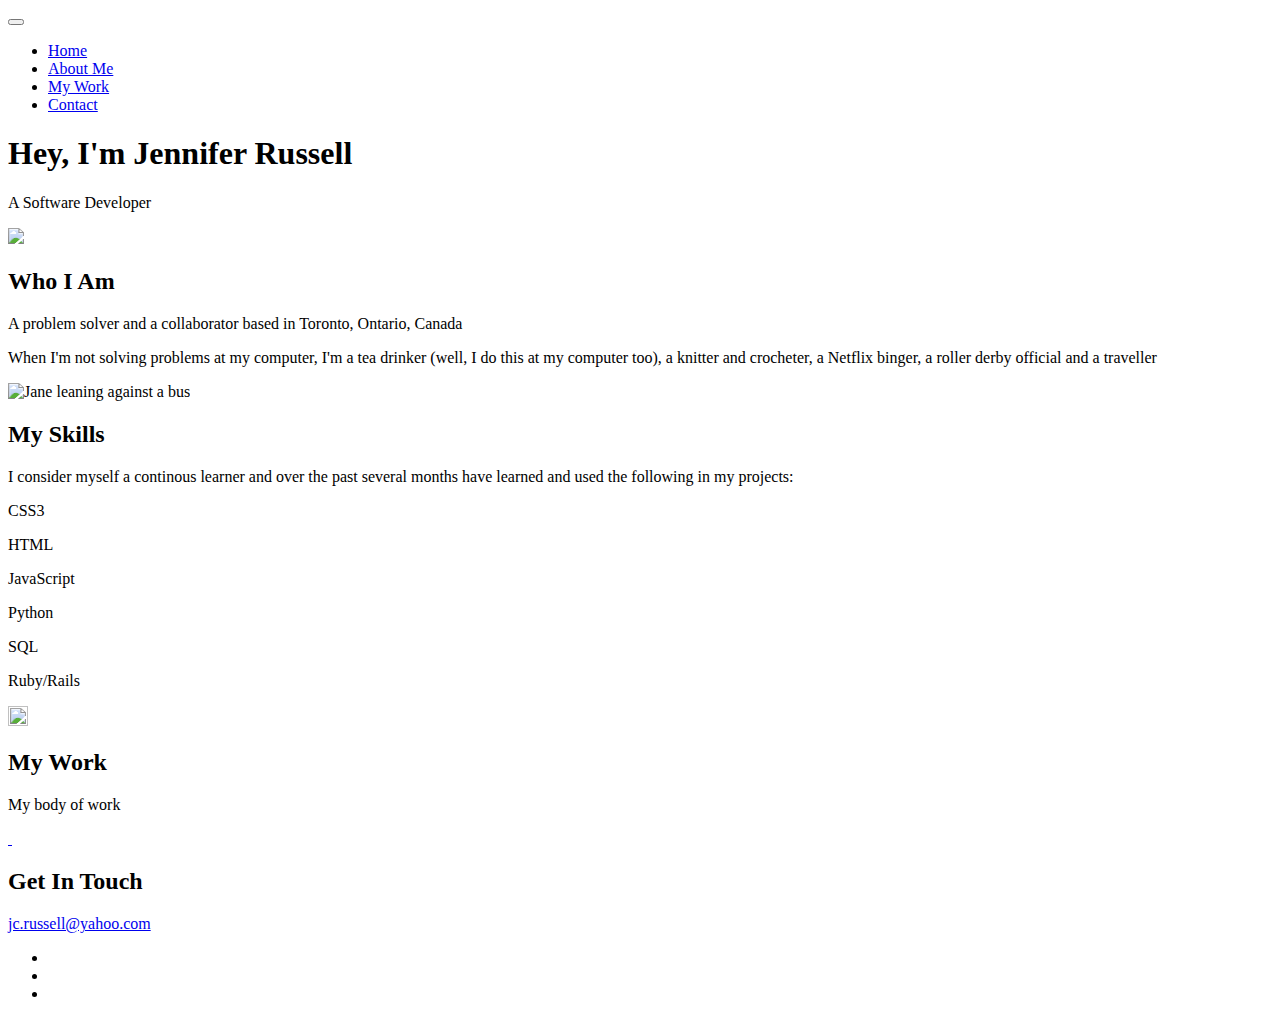
==== index.html @ 6daab427 "updated skills section, social list class name" ====
<!DOCTYPE html>
<html lang="en">
<head>
    <meta charset="UTF-8">
    <meta http-equiv="X-UA-Compatible" content="IE=edge">
    <meta name="viewport" content="width=device-width, initial-scale=1.0">
    <title>Jennifer Russell Portfolio Website</title>
    <link rel="stylesheet" href="https://cdnjs.cloudflare.com/ajax/libs/normalize/8.0.1/normalize.min.css">
    <script src="https://kit.fontawesome.com/7ec28cd078.js" crossorigin="anonymous"></script>
    <link rel="preconnect" href="https://fonts.gstatic.com">
    <link href="https://fonts.googleapis.com/css2?family=Architects+Daughter&family=Roboto&display=swap" rel="stylesheet">
    <link rel="stylesheet" type="text/css" href="CSS/style.css" media="screen"/>

    
</head>
<body>
    <header>
        <button class="nav-toggle" aria-label="toggle navigation">
            <span class="hamburger"></span>
        </button>
        <nav class="nav">
            <ul class="nav__list">
                <li class="nav__item"><a href="#home" class="nav__link">Home</a></li>
                <li class="nav__item"><a href="#about" class="nav__link">About Me</a></li>
                <li class="nav__item"><a href="#work" class="nav__link">My Work</a></li>
                <li class="nav__item"><a href="#contact" class="nav__link">Contact</a></li>
            </ul>
        </nav>
    </header>

    <!--Introduction-->
    <section class="intro" id="home">
        <h1 class="section_title_intro">
            Hey, I'm <strong>Jennifer Russell</strong>
        </h1>
        <p class="section__subtitle__intro">A Software Developer</p>
        <img class="intro__img" src="img/pexels-math-331684.jpg">
    </section>

    <!--About-->
    <section class="about-me" id="about">
        <h2 class="about-head">Who I Am</h2>
        <p class="about-para">A problem solver and a collaborator based in Toronto, Ontario, Canada </p>
        <div class="about-div">
            <p class="about--text">When I'm not solving problems at my computer, I'm a tea drinker (well, I do this at my computer too), a knitter and crocheter, a Netflix binger, a roller derby official and a traveller</p>
        </div>
        <img src="/img/me-ref-crop.png" alt="Jane leaning against a bus" class="about-me__img">

    </section>
    
    <!--My Skills-->
    <section class="my-skills" id="skills">
        <h2 class="section__title">My Skills</h2>
        <p class="section__subtitle-skills">I consider myself a continous learner and over the past several months have learned and used the following in my projects:</p>
        <div class="skills--table">
            <span class="skill__item"><p>CSS3</p><i class="fab fa-css3"></i></span>
            <span class="skill__item"><p>HTML</p><i class="fab fa-html5"></i></span>
            <span class="skill__item"><p>JavaScript</p><i class="fab fa-js"></i></span>
            <span class="skill__item"><p>Python</p><i class="fab fa-python"></i></span>
            <span class="skill__item"><p>SQL</p><i class="fas fa-database"></i></span>
            <span class="skill__item"><p>Ruby/Rails</p><img src="/img/ruby-icon.jpg" height="20" width="20"></i></span>
        </div>
            
    </section>

    <!--Work-->
    <section class="my-work" id="work">
        <h2 class="section__title">My Work</h2>
        <p class="section__subtitle">My body of work</p>

        <div class="portfolio">
            <a href="#" class="portfolio__item">
                <img src="img/halgatewood.jpg" alt="" class="portfolio__img">
            </a>
            <a href="#" class="portfolio__item">
                <img src="/img/windows-C6T6vr1sQI0-unsplash.jpg" alt="" class="portfolio__img">
            </a>
        </div>
    </section>


        <!--Footer-->
    <footer class="footer">
        <h2>Get In Touch</h2>
    <a href="mailto:jc.russell@yahoo.com" class="footer__link">jc.russell@yahoo.com</a>
    <ul class="social-list">
        <li class="social-list__item"><a class="social-list__link" href="https://github.com/jrussell416"><i class="fab fa-github"></i></a></li>
        <li class="social-list__item"><a class="social-list__link" href="https://www.linkedin.com/in/jennifer-russell/"><i class="fab fa-linkedin"></i></a></li>
        <li class="social-list__item"><a class="social-list__link" href="https://twitter.com/JennRussell416"><i class="fab fa-twitter"></i></a></li>
    </ul>
    </footer>
</body>
</html>
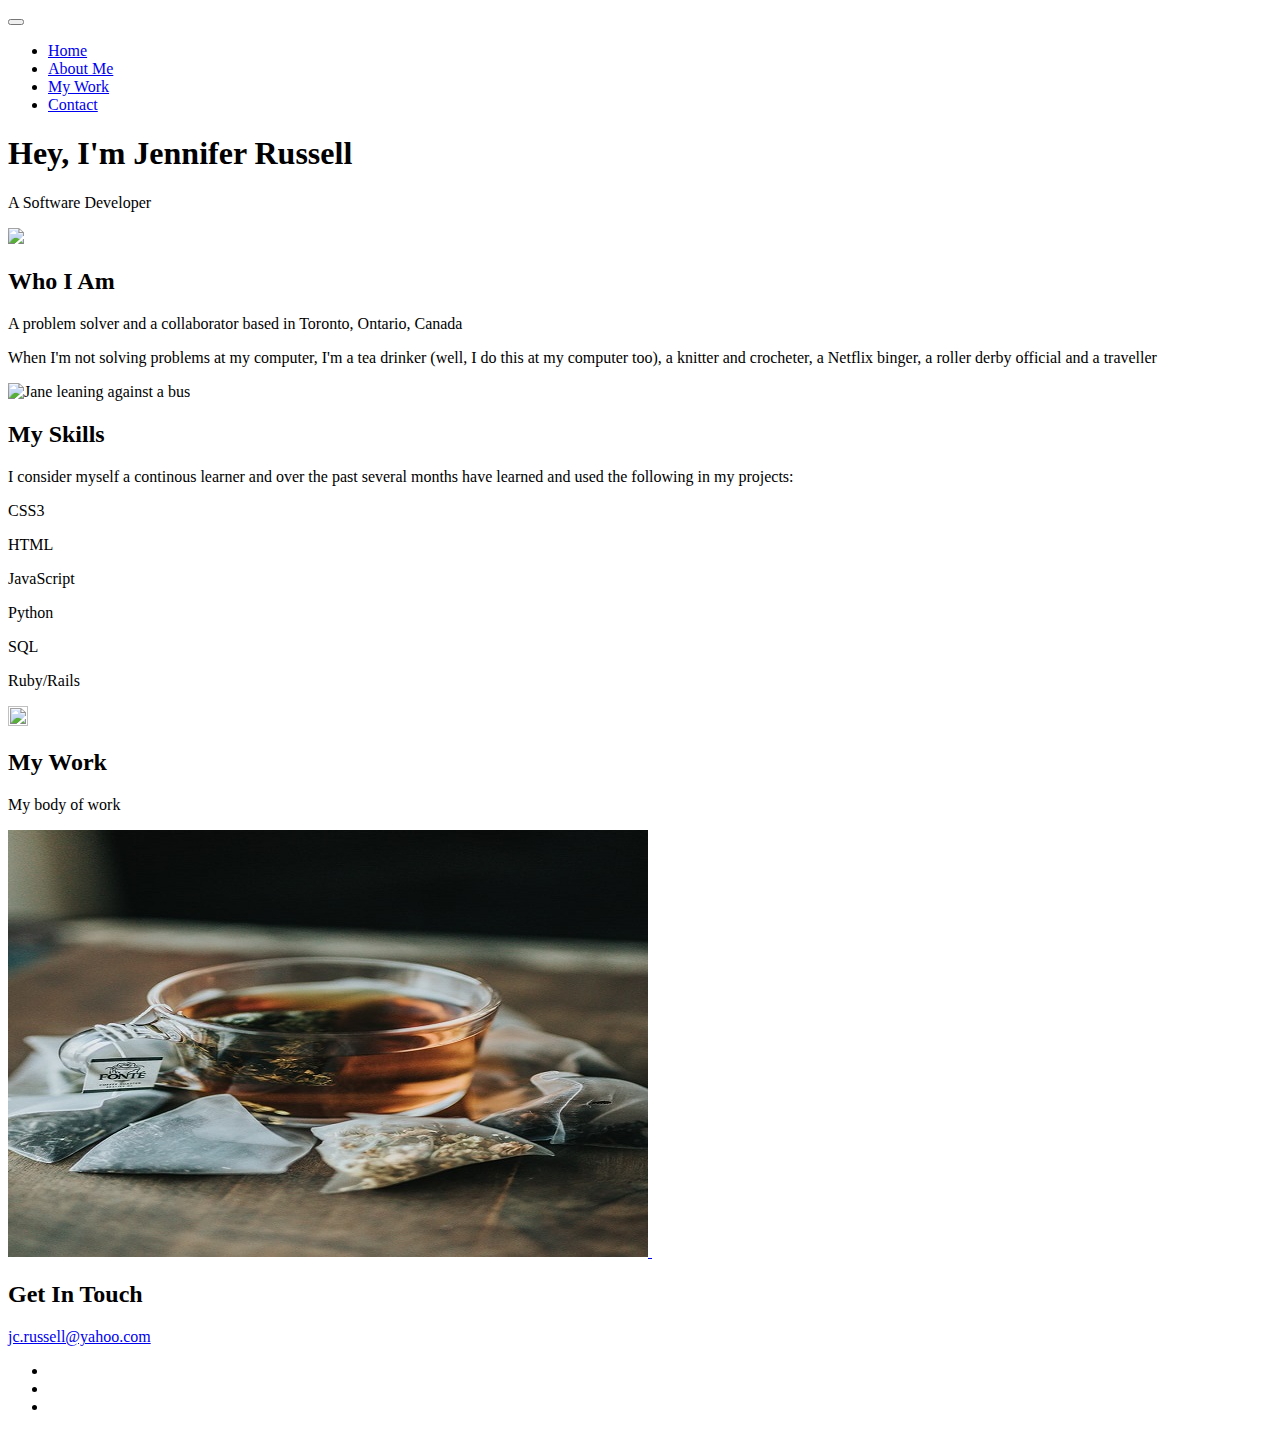
==== commit 20878ca0: "app cover pic added" ====
--- a/index.html
+++ b/index.html
@@ -70,10 +70,10 @@
 
         <div class="portfolio">
             <a href="#" class="portfolio__item">
-                <img src="img/halgatewood.jpg" alt="" class="portfolio__img">
+                <img src="/img/nathan-dumlao-small.jpg" alt="" class="portfolio__img">
             </a>
             <a href="#" class="portfolio__item">
-                <img src="/img/windows-C6T6vr1sQI0-unsplash.jpg" alt="" class="portfolio__img">
+                <img src="img/halgatewood.jpg" alt="" class="portfolio__img">
             </a>
         </div>
     </section>
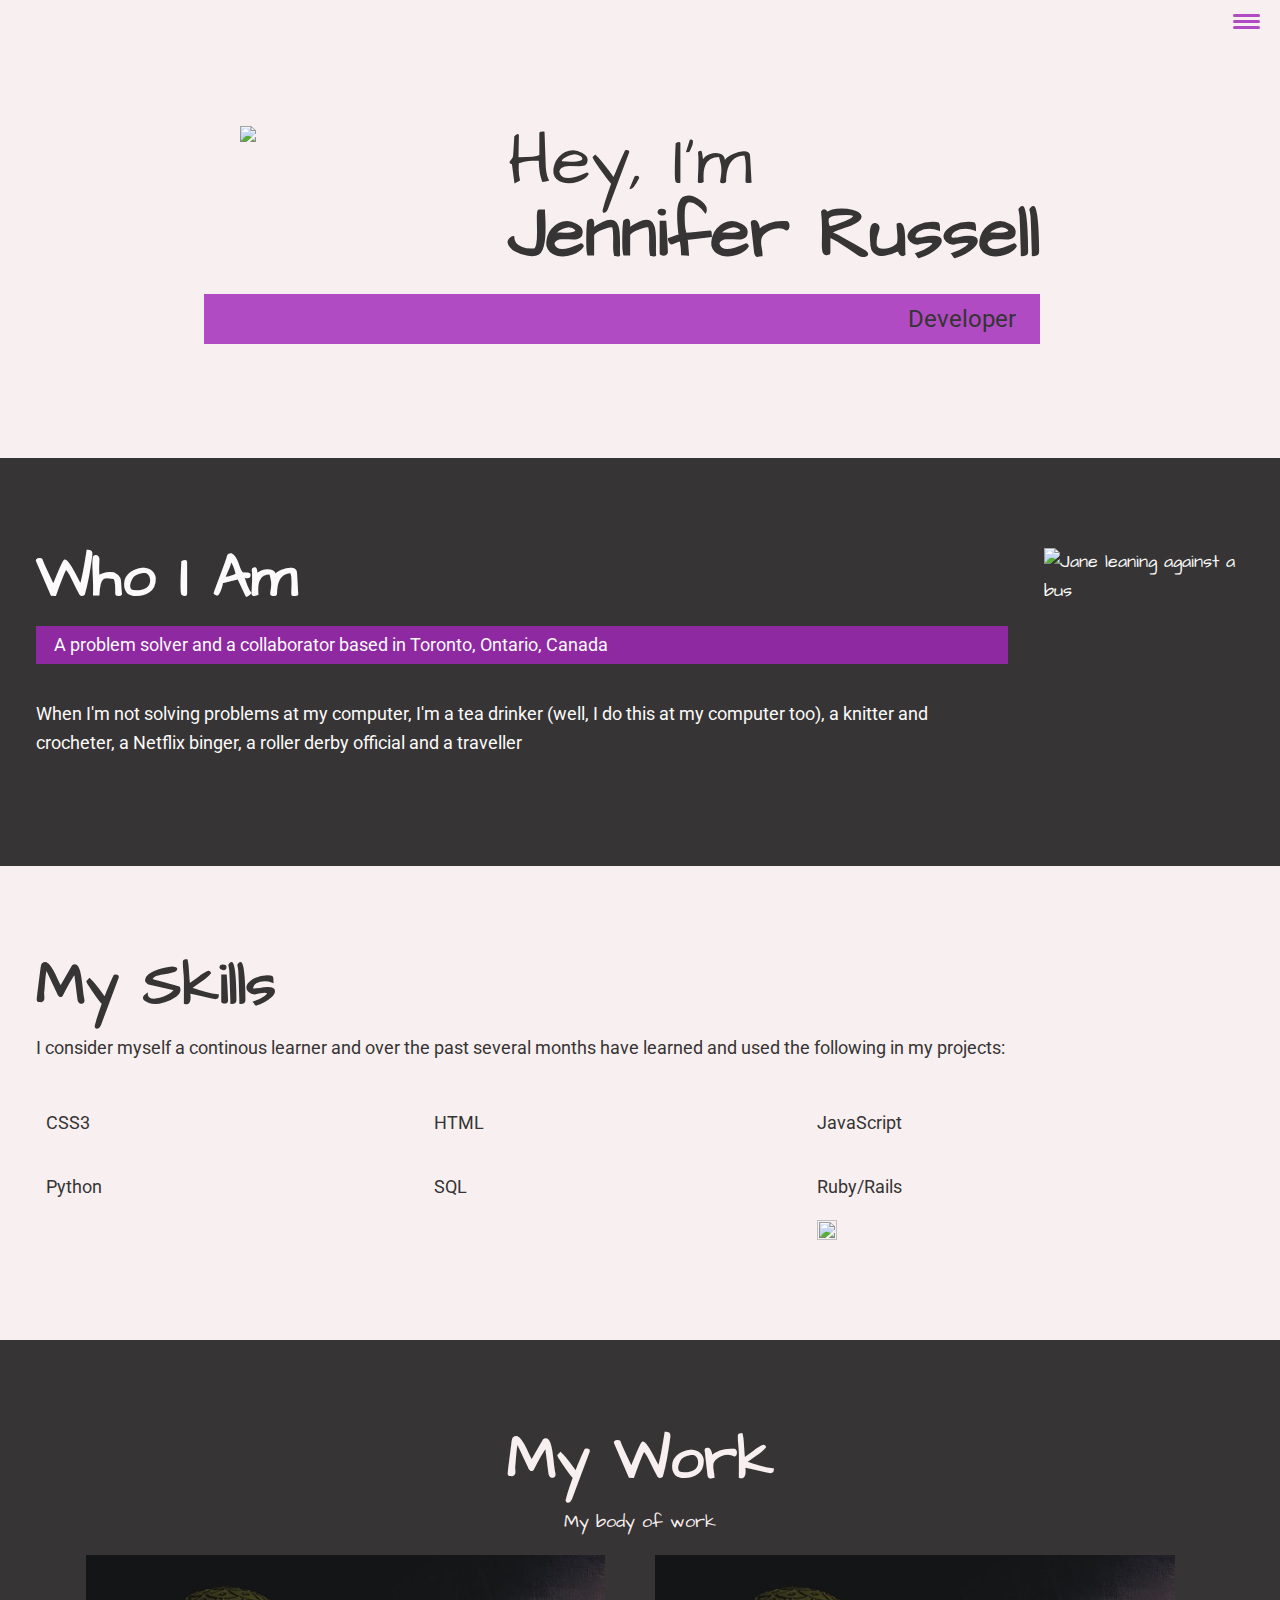
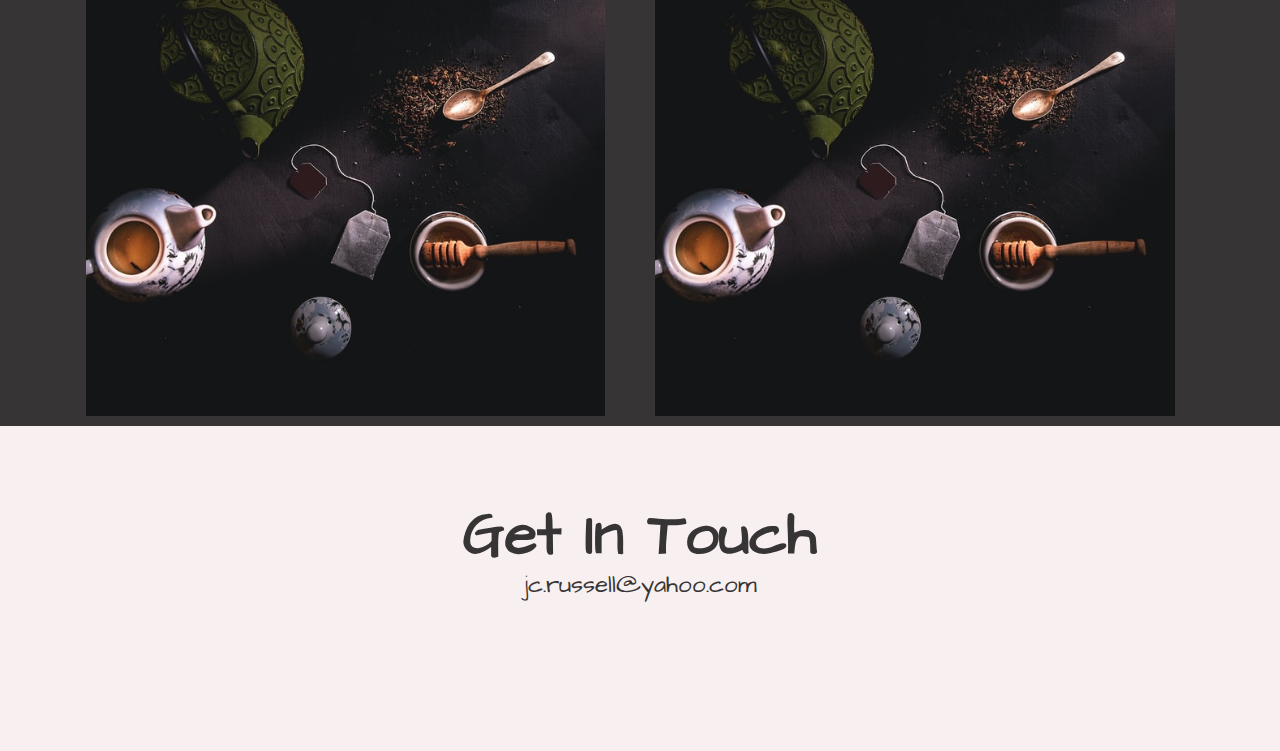
==== commit 1a934bcd: "updated work section" ====
--- a/index.html
+++ b/index.html
@@ -15,6 +15,8 @@
 </head>
 <body>
     <header>
+        <div class="logo">
+        </div>
         <button class="nav-toggle" aria-label="toggle navigation">
             <span class="hamburger"></span>
         </button>
@@ -23,6 +25,7 @@
                 <li class="nav__item"><a href="#home" class="nav__link">Home</a></li>
                 <li class="nav__item"><a href="#about" class="nav__link">About Me</a></li>
                 <li class="nav__item"><a href="#work" class="nav__link">My Work</a></li>
+                <li class="nav__item"><a href="#skills" class="nav__link">Skills</a></li>
                 <li class="nav__item"><a href="#contact" class="nav__link">Contact</a></li>
             </ul>
         </nav>
@@ -33,7 +36,7 @@
         <h1 class="section_title_intro">
             Hey, I'm <strong>Jennifer Russell</strong>
         </h1>
-        <p class="section__subtitle__intro">A Software Developer</p>
+        <p class="section__subtitle__intro">Developer</p>
         <img class="intro__img" src="img/pexels-math-331684.jpg">
     </section>
 
@@ -53,34 +56,44 @@
         <h2 class="section__title">My Skills</h2>
         <p class="section__subtitle-skills">I consider myself a continous learner and over the past several months have learned and used the following in my projects:</p>
         <div class="skills--table">
-            <span class="skill__item"><p>CSS3</p><i class="fab fa-css3"></i></span>
-            <span class="skill__item"><p>HTML</p><i class="fab fa-html5"></i></span>
-            <span class="skill__item"><p>JavaScript</p><i class="fab fa-js"></i></span>
-            <span class="skill__item"><p>Python</p><i class="fab fa-python"></i></span>
-            <span class="skill__item"><p>SQL</p><i class="fas fa-database"></i></span>
-            <span class="skill__item"><p>Ruby/Rails</p><img src="/img/ruby-icon.jpg" height="20" width="20"></i></span>
+            <span class="skill__item"><p class="skill-name">CSS3</p><i class="fab fa-css3"></i></span>
+            <span class="skill__item"><p class="skill-name">HTML</p><i class="fab fa-html5"></i></span>
+            <span class="skill__item"><p class="skill-name">JavaScript</p><i class="fab fa-js"></i></span>
+            <span class="skill__item"><p class="skill-name">Python</p><i class="fab fa-python"></i></span>
+            <span class="skill__item"><p class="skill-name">SQL</p><i class="fas fa-database"></i></span>
+            <span class="skill__item"><p class="skill-name">Ruby/Rails</p><img src="/img/ruby-icon.jpg" height="20" width="20"></i></span>
         </div>
             
     </section>
 
     <!--Work-->
-    <section class="my-work" id="work">
-        <h2 class="section__title">My Work</h2>
+  <section class="port__grid">
+    <h2 class="section__title">My Work</h2>
         <p class="section__subtitle">My body of work</p>
+  <div class="card">
+      <img src="/img/mike-kenneally-sm.jpg" alt="Avatar" class="port__img__3">
+          <div class="overlay">
+              <div class="text">Hello World Lorem ipsum dolor sit amet consectetur adipisicing elit. Libero distinctio assumenda, odit debitis dolores veniam ab impedit quibusdam odio provident, corrupti est aut, iusto eius!
+                  <p><a href="port_item.html">Case Study</a></p>
+              </div>
+          </div>
+  </div>
 
-        <div class="portfolio">
-            <a href="#" class="portfolio__item">
-                <img src="/img/nathan-dumlao-small.jpg" alt="" class="portfolio__img">
-            </a>
-            <a href="#" class="portfolio__item">
-                <img src="img/halgatewood.jpg" alt="" class="portfolio__img">
-            </a>
-        </div>
-    </section>
+  <div class="card">
+      <img src="/img/mike-kenneally-sm.jpg" alt="Avatar" class="port__img__3">
+          <div class="overlay">
+              <div class="text">Hello World Lorem ipsum dolor sit amet consectetur adipisicing elit. Libero distinctio assumenda, odit debitis dolores veniam ab impedit quibusdam odio provident, corrupti est aut, iusto eius! Nesciunt optio fugit quam vel!
+                  <p><a href="port_item.html">Case Study</a></p>
+              </div>
+          </div>
+  </div>
+
+  </section>
 
 
-        <!--Footer-->
-    <footer class="footer">
+    
+       <!--Footer-->
+    <footer class="footer" id="contact">
         <h2>Get In Touch</h2>
     <a href="mailto:jc.russell@yahoo.com" class="footer__link">jc.russell@yahoo.com</a>
     <ul class="social-list">
@@ -89,5 +102,7 @@
         <li class="social-list__item"><a class="social-list__link" href="https://twitter.com/JennRussell416"><i class="fab fa-twitter"></i></a></li>
     </ul>
     </footer>
+<script src="/JS/index.js"></script>
+
 </body>
 </html>--- a/CSS/style.css
+++ b/CSS/style.css
@@ -0,0 +1,459 @@
+*,
+*::before,
+*::after {
+    box-sizing: border-box;
+}
+/*YT vid 36:25*/
+/*Custom properties that are passed in*/
+:root {
+    --ff-primary: 'Architects Daughter', cursive;
+    --ff-secondary: 'Roboto', sans-serif;
+    --fw-reg: 300;
+    --fw-bold: 900;
+
+    --clr-light: #f8f0f0;
+    --clr-dark: #363434;
+    --clr-accent: #a227b8d2;
+    --clr-light-text: #fcfafa;
+    --clr-dark-text: #363434;
+
+
+    --fs-h1: 3rem;
+    --fs-h2: 2.25rem;
+    --fs-h3: 1.50rem;
+    --fs-body: 1rem;
+}
+
+@media (min-width: 800px) {
+    :root {
+        --fs-h1: 4.5rem;
+        --fs-h2: 3.75rem;
+        --fs-h3: 1.5rem;
+        --fs-body: 1.125rem;
+    }
+}
+
+/*Applied properties*/
+body {
+    background-color: var(--clr-light);
+    font-family: var(--ff-primary); 
+    margin: 0;
+    font-size: var(--fs-body);
+    line-height: 1.6;
+}
+
+html {
+    scroll-behavior: smooth;
+}
+
+img {
+    display: block;
+    max-width: 100%;
+}
+
+strong {
+    font-weight: var(--fw-bold);
+}
+
+h1, h2 {
+    line-height: 1;
+    margin: 0;
+}
+
+h1 {
+    font-size: var(--fs-h1);
+}
+
+h2 {
+    font-size: var(--fs-h2);
+}
+
+
+
+/*General section formatting*/
+section {
+    padding: 5em 2em;
+}
+
+/*Styling the intro title*/
+.section_title_intro {
+    font-weight: var(--fw-reg);
+    color: var(--clr-dark);
+}
+.section_title_intro strong {
+    display: block;
+}
+
+
+/*styling the subtitles*/
+.section__subtitle__intro,
+.about-para {
+    padding: .25em 1em;
+    font-family: var(--ff-secondary);
+    background-color: var(--clr-accent);
+}
+
+.section__subtitle__intro {
+    font-size: var(--fs-h3);
+    color: var(--clr-dark);
+}
+
+/*header*/
+header {
+    display: flex;
+    justify-content: space-between;
+    padding: 1em;
+}
+
+.nav {
+    position: fixed;
+    background: var(--clr-dark);
+    color: var(--clr-light);
+    top: 0;
+    bottom: 0;
+    left: 0;
+    right: 0;
+    z-index: 100;
+
+    transform: translateX(100%);
+
+    transition: transform 250ms cubic-bezier(.5, 0, .5, 1);
+}
+
+.nav__list {
+    list-style: none;
+    display: flex;
+    height: 100%;
+    flex-direction: column;
+    justify-content: space-evenly;
+    align-items: center;
+    margin: 0;
+    padding: 0;
+}
+
+.nav__link {
+    font-family: var(--ff-secondary);
+    color: var(--clr-light-text);
+    font-weight: var(--fw-bold);
+    font-size: var(--fs-h3);
+    text-decoration: none;
+}
+
+.nav__link:hover {
+    color: var(--clr-accent);
+}
+
+.nav-toggle {
+    padding: .5em;
+    background: transparent;
+    border: 0;
+    cursor: pointer;
+    position: absolute;
+    right: 1em;
+    top: 1em;
+    z-index: 1000;
+}
+
+.nav-open .nav {
+    transform: translateX(0);
+}
+
+.nav-open .nav-toggle {
+    position: fixed;
+}
+
+.nav-open .hamburger {
+    transform: rotate(.625turn);
+}
+
+.nav-open .hamburger::before {
+    transform: rotate(90deg) translateX(-6px);
+}
+
+.nav-open .hamburger::after {
+    opacity: 0;
+}
+
+
+/*Hamburger*/
+.hamburger {
+    display: block;
+    position: relative;
+}
+
+.hamburger,
+.hamburger::before,
+.hamburger::after {
+    background: var(--clr-accent);
+    width: 2em;
+    height: 3px;
+    border-radius: 1em;
+    transition: transform 250ms ease-in-out;
+}
+
+.hamburger::before,
+.hamburger::after {
+    content: '';
+    position: absolute;
+    left: 0;
+    right: 0;
+}
+
+.hamburger::before {top: 6px}
+.hamburger::after {bottom: 6px;}
+
+
+/*intro*/
+.intro {
+    position: relative;
+}
+
+.section__subtitle__intro {
+    display: inline-block;
+}
+
+@media (min-width: 600px) {
+    .intro {
+        display: grid;
+        width: min-content;
+        margin: 0 auto;
+        grid-column-gap: 1em ;
+        grid-template-areas: 
+        "img title"
+        "img subtitle";
+        grid-template-columns: min-content max-content;
+    }
+    .intro__img {
+        grid-area: img;
+        min-width: 250px;
+        position: relative;
+        z-index: 2;
+    }
+
+  
+    .section__subtitle__intro {
+        align-self: start;
+        grid-column: -1/1;
+        grid-row: 2;
+        text-align: right;
+        position: relative;
+        left: -1.5em;
+        width: calc(100% + 1.5em);
+    }
+}
+
+/*About Me*/
+
+.about-me {
+    margin: 0 auto;
+    background-color: var(--clr-dark);
+    color: var(--clr-light-text);
+}
+
+.about-me__img {
+    box-shadow: var(--bs);
+}
+
+.about--text {
+    font-family: var(--ff-secondary);
+}
+
+@media (min-width: 600px) {
+    .about-me {
+        display: grid;
+        grid-template-columns: 1fr 200px;
+        grid-template-areas: 
+            "title img"
+            "subtitle img"
+            "text img";
+        grid-column-gap: 2em;
+    }
+    
+    .section__title--about {
+        grid-area: title;
+    }
+    
+    .section__subtitle--about {
+        grid-column: 1 / -1;
+        grid-row: 2;
+        position: relative;
+        left: -1em;
+        width: calc(100% + 2em);
+        padding-left: 1em;
+        padding-right: calc(200px + 4em);
+    }
+    
+    .about-me__img {
+        grid-area: img;
+        position: relative;
+        z-index: 2;
+    }
+}
+
+/* My Skills */
+.my-skills {
+    margin: 0 auto;
+    background-color: var(--clr-light);
+    color: var(--clr-dark);
+}
+
+.section__subtitle-skills {
+    font-family: var(--ff-secondary);
+}
+
+.skills--table {
+    display: grid;
+    grid-template-columns: auto auto auto;
+    padding: 10px;
+    color: var(--clr-dark);
+}
+
+.skill-name {
+    font-family: var(--ff-secondary);
+}
+
+/*Footer and Social List*/
+
+.footer {
+    color: var(--clr-dark);
+    text-align: center;
+    margin-top: 20px;
+    font-size: var(--fs-h3);
+    padding: 2.5em 0;
+}
+
+.footer__link:hover {
+    opacity: .7;
+    text-decoration: underline;
+}
+
+.footer a {
+    color: inherit;
+    text-decoration: none;
+}
+
+.social-list li:hover {
+    opacity: .7;
+    transform: scale(1.5);
+}
+
+.social-list {
+    list-style: none;
+    display: flex;
+    justify-content: center;
+    margin: 2em 0 0;
+    padding: 0;
+}
+
+.social-list__item {
+    margin: 0 .5em;
+}
+
+.social-list__link {
+    padding: .5em;
+}
+
+/*Case Study Page*/
+
+
+.individual-item {
+    padding: 0 2em 2em;
+    max-width: 1000px;
+    margin: 0 auto;
+}
+
+.individual-intro {
+    font-family: var(--ff-primary);
+    font-size: var(--fs-h2);
+    margin-top: 5px;
+    margin-bottom: 5px;
+}
+
+/*Third Portfolio Section*/
+.port__grid {
+    background:var(--clr-dark);
+    padding-bottom: 10px;
+    overflow: auto;
+    color: var(--clr-light);
+    text-align: center;
+}
+
+.card {
+    width: 43%;
+    float: left;
+    margin-left: 50px;
+    position: relative;
+  }
+  
+  
+
+  .card:hover .overlay {
+    opacity: .9;
+}
+
+.overlay a:link {
+    color: #ffffff;
+}
+
+
+.overlay {
+    position: absolute;
+    top: 0;
+    bottom: 0;
+    left: 0;
+    right: 0;
+    height: 100%;
+    width: 82%;
+    opacity: 0;
+    transition: .5s ease;
+    background-color: purple;
+}
+
+.port:hover .overlay {
+    opacity: .9;
+}
+
+.overlay a:link {
+    color: #ffffff;
+}
+
+.text {
+    color: #ffffff;
+    font-size: 15px;
+    font-family: var(--ff-secondary);
+    position: absolute;
+    top: 50%;
+    left: 50%;
+    -webkit-transform: translate(-50%, -50%);
+    -ms-transform: translate(-50%, -50%);
+    transform: translate(-50%, -50%);
+    text-align: center;
+}
+
+@media (max-width: 800px) {
+    .text {
+        font-size: 11px;
+        color: yellow;
+    }
+
+    .port__grid {
+       overflow: hidden;
+    }
+
+    .port__img__3 {
+        align-items: center;
+    }
+
+    .overlay {
+        width: 100%;    
+    }
+    .card {
+        width: 70%;
+        margin-bottom: 10px;
+    }
+
+    .port__img__3 {
+        align-items: center;
+    }
+}
+
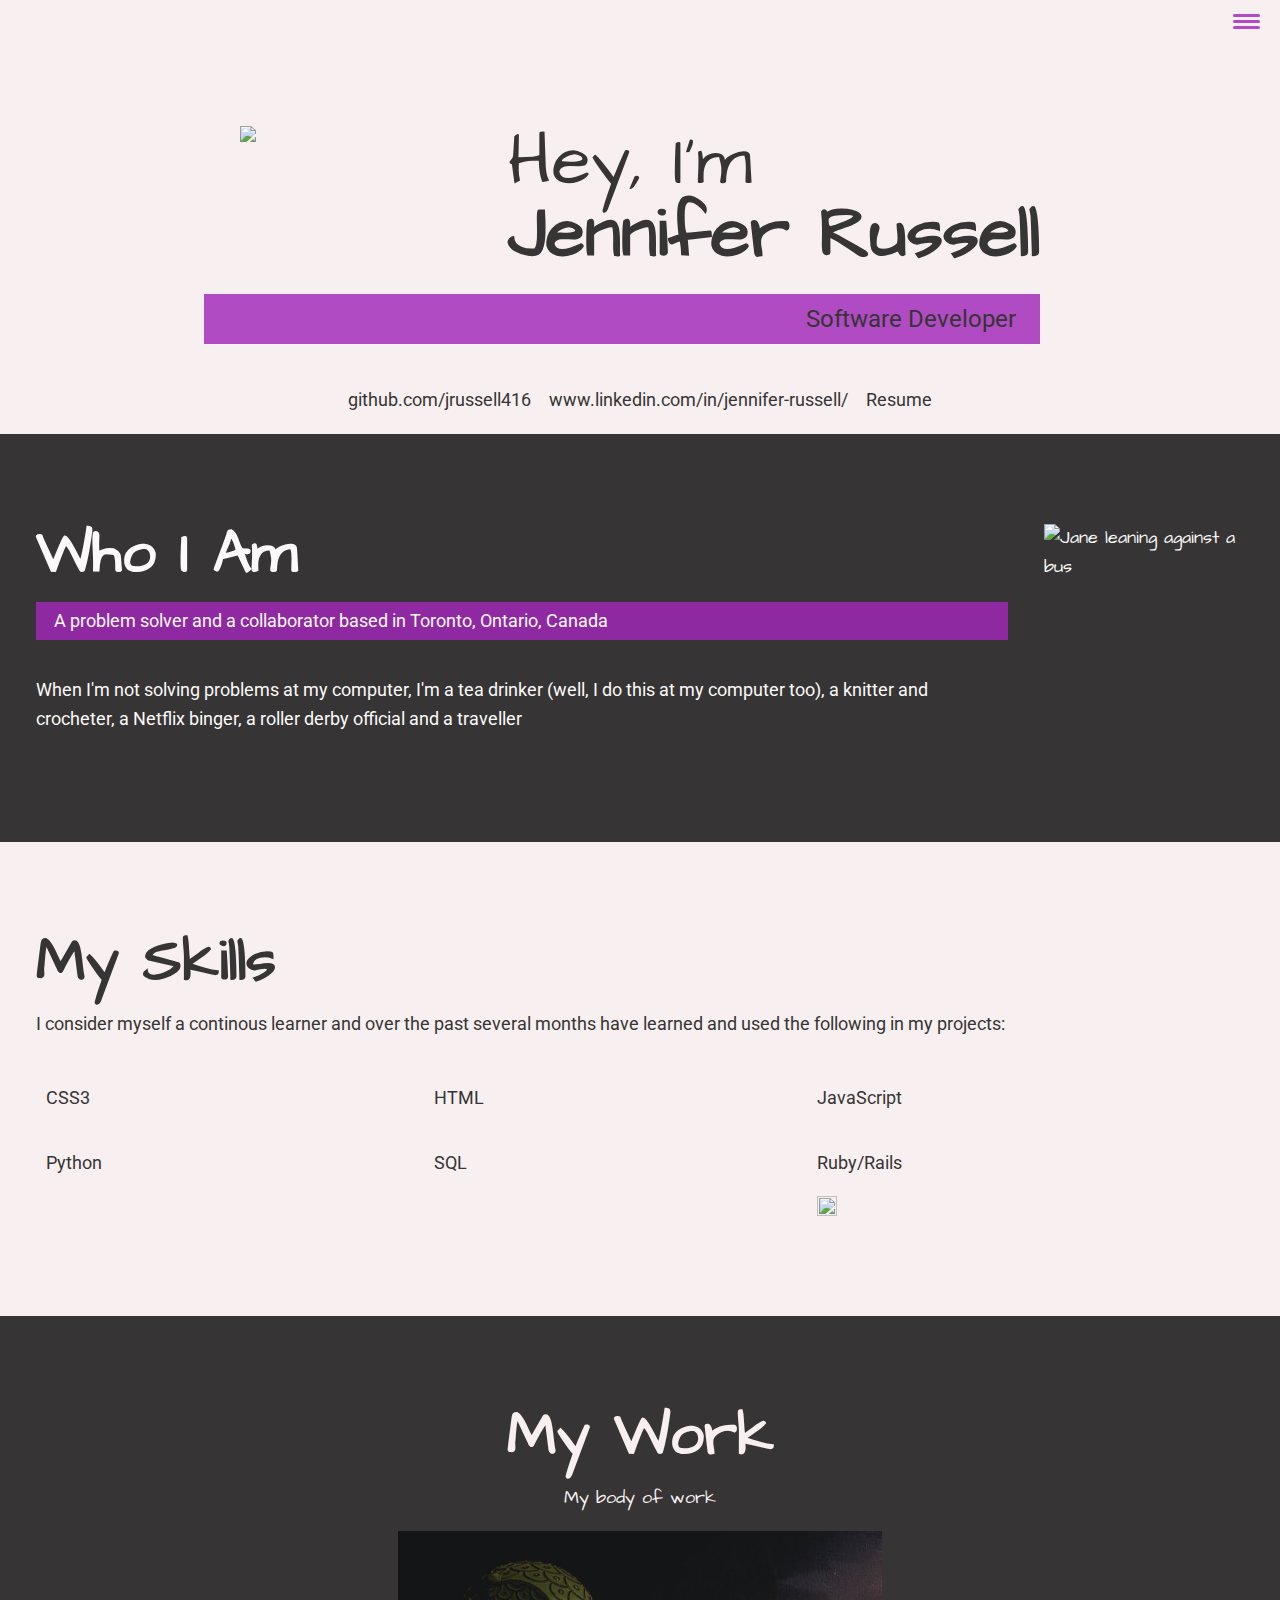
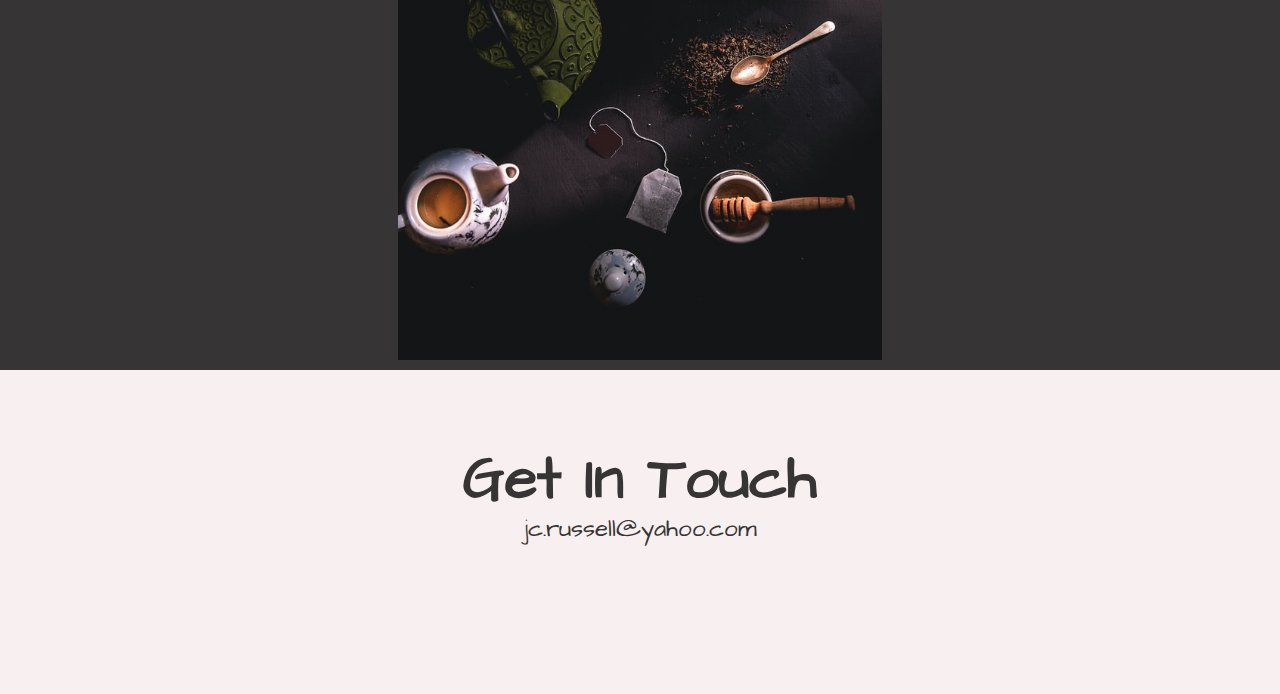
==== commit a0ecd6e0: "added and styled contact list" ====
--- a/index.html
+++ b/index.html
@@ -36,11 +36,16 @@
         <h1 class="section_title_intro">
             Hey, I'm <strong>Jennifer Russell</strong>
         </h1>
-        <p class="section__subtitle__intro">Developer</p>
+        <p class="section__subtitle__intro">Software Developer</p>
         <img class="intro__img" src="img/pexels-math-331684.jpg">
-    </section>
-
-    <!--About-->
+      
+        </section>
+        <ul class="contact-list">
+            <li class="contact-list__item"><a class="contact-list__link" href="https://github.com/jrussell416">github.com/jrussell416</a></li>
+            <li class="contact-list__item"><a class="contact-list__link" href="https://www.linkedin.com/in/jennifer-russell/">www.linkedin.com/in/jennifer-russell/</a></li>
+            <li class="contact-list__item"><a class="contact-list__link" href="/JRUSSELL RESUME.pdf">Resume</a></li>
+        </ul>
+  <!--About-->
     <section class="about-me" id="about">
         <h2 class="about-head">Who I Am</h2>
         <p class="about-para">A problem solver and a collaborator based in Toronto, Ontario, Canada </p>
@@ -67,30 +72,34 @@
     </section>
 
     <!--Work-->
-  <section class="port__grid">
-    <h2 class="section__title">My Work</h2>
+  <section class="port__grid" id="work">
+    <h2 class="section__title work">My Work</h2>
         <p class="section__subtitle">My body of work</p>
   <div class="card">
       <img src="/img/mike-kenneally-sm.jpg" alt="Avatar" class="port__img__3">
           <div class="overlay">
+              <div class="text">
+                  <p>Hello World Lorem ipsum dolor sit amet consectetur adipisicing elit. Libero distinctio assumenda, odit debitis dolores veniam ab impedit quibusdam odio provident, corrupti est aut, iusto eius!</p>
+                  <div class="project-links">
+                    <a href="portfolio_item.html">Case Study</a>
+                    <a href="portfolio_item.html">Souce Code</a>
+                    <a href="portfolio_item.html">Video Demo</a>
+                  </div>
+                </div>
+          </div>
+  </div>
+
+  <!-- 
+      <div class="card">
+      <img src="/img/mike-kenneally-sm.jpg" alt="Avatar" class="port__img__3">
+          <div class="overlay">
               <div class="text">Hello World Lorem ipsum dolor sit amet consectetur adipisicing elit. Libero distinctio assumenda, odit debitis dolores veniam ab impedit quibusdam odio provident, corrupti est aut, iusto eius!
-                  <p><a href="port_item.html">Case Study</a></p>
+                  <p><a href="portfolio_item.html">Case Study</a></p>
               </div>
           </div>
   </div>
-
-  <div class="card">
-      <img src="/img/mike-kenneally-sm.jpg" alt="Avatar" class="port__img__3">
-          <div class="overlay">
-              <div class="text">Hello World Lorem ipsum dolor sit amet consectetur adipisicing elit. Libero distinctio assumenda, odit debitis dolores veniam ab impedit quibusdam odio provident, corrupti est aut, iusto eius! Nesciunt optio fugit quam vel!
-                  <p><a href="port_item.html">Case Study</a></p>
-              </div>
-          </div>
-  </div>
-
+-->
   </section>
-
-
     
        <!--Footer-->
     <footer class="footer" id="contact">
--- a/CSS/style.css
+++ b/CSS/style.css
@@ -206,6 +206,7 @@
 /*intro*/
 .intro {
     position: relative;
+    padding-bottom: 0;
 }
 
 .section__subtitle__intro {
@@ -242,6 +243,32 @@
     }
 }
 
+/*Contact info*/
+.contact-list {
+    list-style: none;
+    display: flex;
+    width: auto;
+    justify-content: center;
+    padding: 0;
+    text-align: center;
+}
+.contact-list__link {
+    font-family: var(--ff-secondary);
+    color: var(--clr-dark-text);
+}
+
+.contact-list__item a {
+    text-decoration: none;
+    margin: 0 .5em;
+}
+
+@media (max-width: 600px) {
+    .contact-list {
+        display: grid;
+        width: max -content;
+        margin: 0 auto;
+    }
+}
 /*About Me*/
 
 .about-me {
@@ -355,6 +382,21 @@
 
 /*Case Study Page*/
 
+.section_title_intro_item {
+    color: var(--clr-dark);
+}
+
+.section__subtitle__intro_item {
+    padding: .25em 1em;
+    font-family: var(--ff-secondary);
+    background-color: var(--clr-accent);
+    font-size: var(--fs-h3);
+}
+
+.intro_item {
+   padding: 3em 2em 2em 2em; 
+}
+
 
 .individual-item {
     padding: 0 2em 2em;
@@ -362,11 +404,21 @@
     margin: 0 auto;
 }
 
-.individual-intro {
-    font-family: var(--ff-primary);
-    font-size: var(--fs-h2);
+.section-intro-header {
+    font-family: var(--ff-secondary);
+    font-size: var(--fs-h3);
     margin-top: 5px;
     margin-bottom: 5px;
+    color: var(--clr-dark);
+}
+
+.lesson-img {
+    float: right;
+}
+
+.intro-img {
+    float: left;
+    padding-right: 10px;
 }
 
 /*Third Portfolio Section*/
@@ -378,21 +430,28 @@
     text-align: center;
 }
 
+
 .card {
-    width: 43%;
-    float: left;
-    margin-left: 50px;
+    width: 40%;
+    margin: auto;
     position: relative;
   }
   
-  
-
   .card:hover .overlay {
     opacity: .9;
 }
 
-.overlay a:link {
-    color: #ffffff;
+.project-links {
+    display: flex;
+    padding: 0 .3em;
+}
+
+#work a:link {
+    color: #f8f41b;
+}
+
+#work a:visited {
+    color: #f8f41b;
 }
 
 
@@ -403,19 +462,12 @@
     left: 0;
     right: 0;
     height: 100%;
-    width: 82%;
+    width: 100%;
     opacity: 0;
     transition: .5s ease;
     background-color: purple;
 }
 
-.port:hover .overlay {
-    opacity: .9;
-}
-
-.overlay a:link {
-    color: #ffffff;
-}
 
 .text {
     color: #ffffff;
@@ -432,8 +484,8 @@
 
 @media (max-width: 800px) {
     .text {
-        font-size: 11px;
-        color: yellow;
+        font-size: 12px;
+        color: #ffffff;
     }
 
     .port__grid {
@@ -441,19 +493,25 @@
     }
 
     .port__img__3 {
-        align-items: center;
+        max-width: 120%;
     }
 
     .overlay {
-        width: 100%;    
+        width: 120%;    
     }
     .card {
         width: 70%;
         margin-bottom: 10px;
+        margin-left: 50px;
     }
 
     .port__img__3 {
         align-items: center;
     }
-}
-
+
+    .portfolio-links {
+        display: grid;
+        padding: 0 1em;
+    }
+}
+
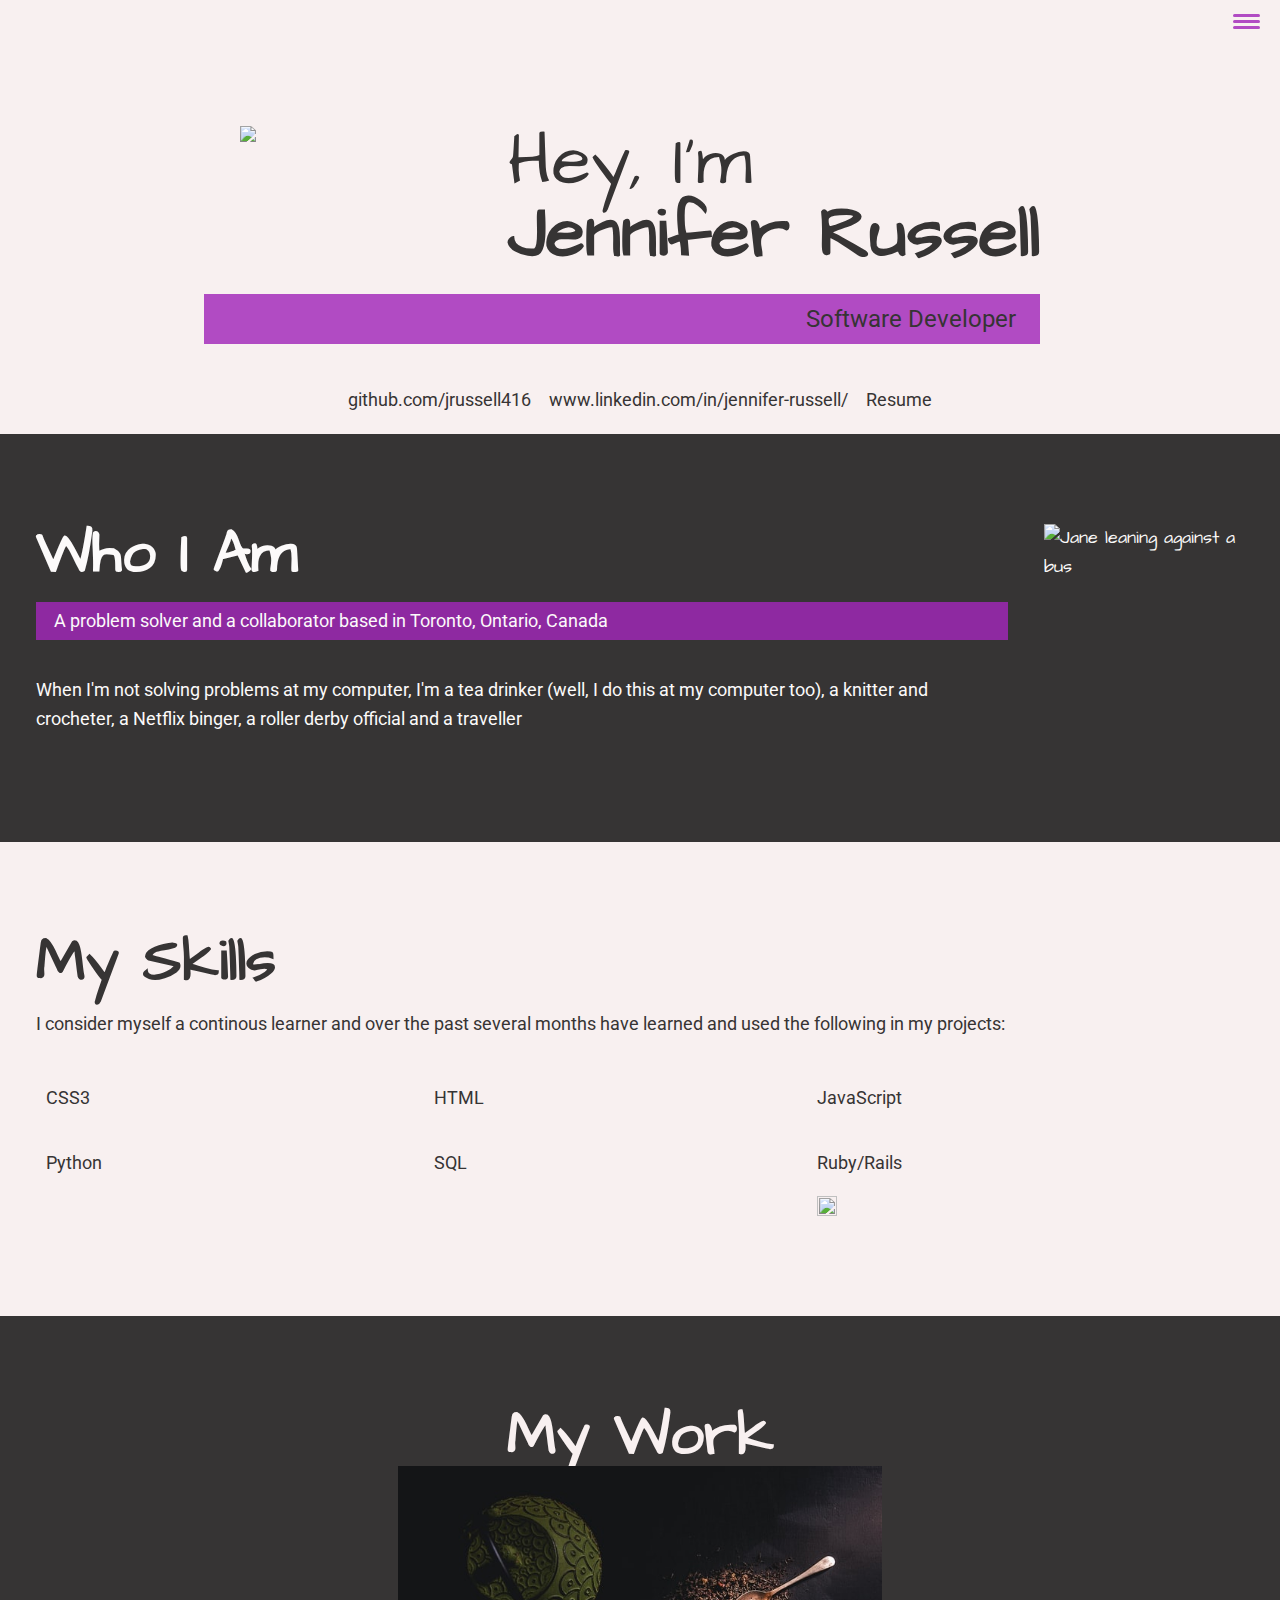
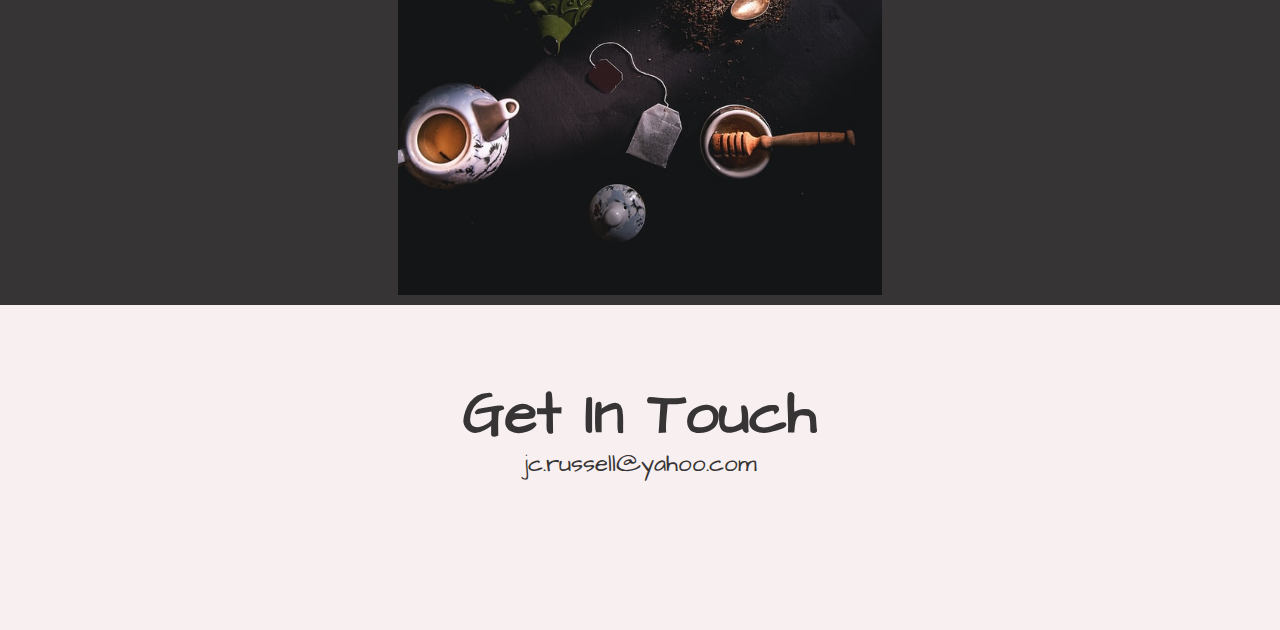
==== commit fbef3baa: "updated project description" ====
--- a/index.html
+++ b/index.html
@@ -74,16 +74,15 @@
     <!--Work-->
   <section class="port__grid" id="work">
     <h2 class="section__title work">My Work</h2>
-        <p class="section__subtitle">My body of work</p>
   <div class="card">
       <img src="/img/mike-kenneally-sm.jpg" alt="Avatar" class="port__img__3">
           <div class="overlay">
               <div class="text">
-                  <p>Hello World Lorem ipsum dolor sit amet consectetur adipisicing elit. Libero distinctio assumenda, odit debitis dolores veniam ab impedit quibusdam odio provident, corrupti est aut, iusto eius!</p>
+                  <p>I decided to create a  web application that allows tea fans to find and share 
+                    information on tea shops, tea-based recipes as well as catalogue their personal tea collection</p>
                   <div class="project-links">
                     <a href="portfolio_item.html">Case Study</a>
-                    <a href="portfolio_item.html">Souce Code</a>
-                    <a href="portfolio_item.html">Video Demo</a>
+                    <a href="https://www.youtube.com/watch?v=FGaiHUrzrnA">Video Demo</a>
                   </div>
                 </div>
           </div>
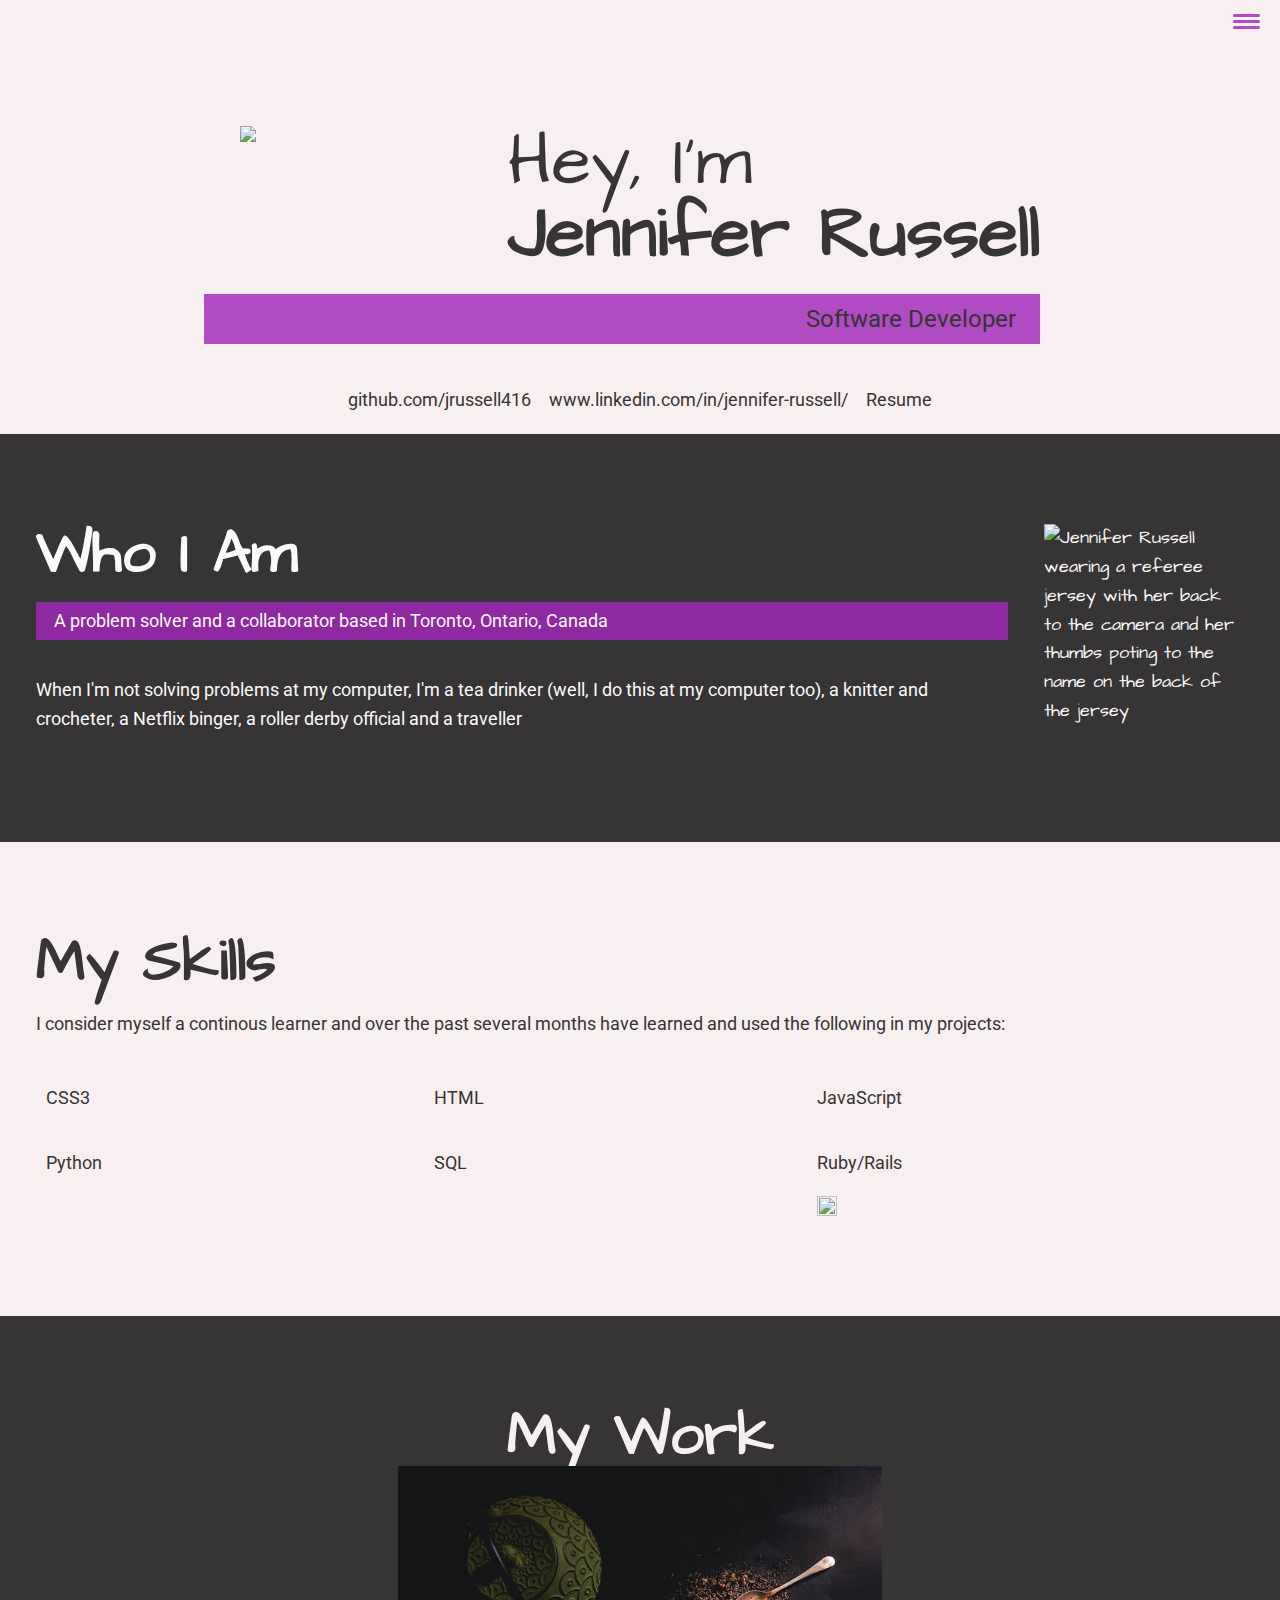
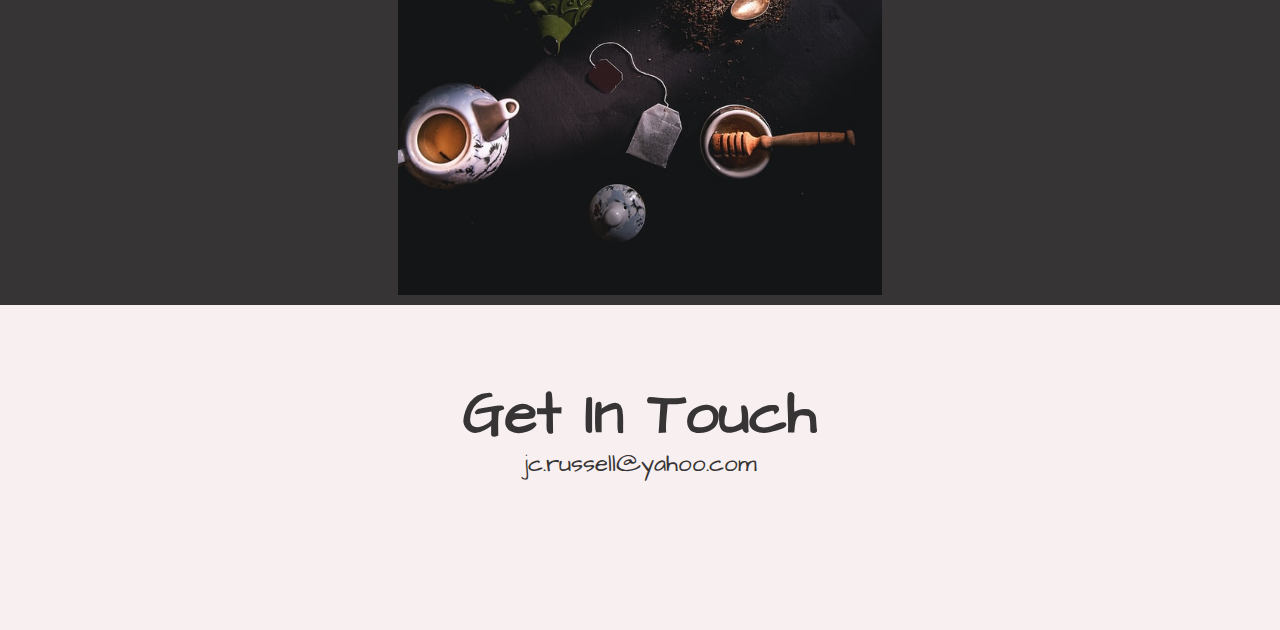
==== commit f658f341: "alt text for about me image updated" ====
--- a/index.html
+++ b/index.html
@@ -43,7 +43,7 @@
         <ul class="contact-list">
             <li class="contact-list__item"><a class="contact-list__link" href="https://github.com/jrussell416">github.com/jrussell416</a></li>
             <li class="contact-list__item"><a class="contact-list__link" href="https://www.linkedin.com/in/jennifer-russell/">www.linkedin.com/in/jennifer-russell/</a></li>
-            <li class="contact-list__item"><a class="contact-list__link" href="/JRUSSELL RESUME.pdf">Resume</a></li>
+            <li class="contact-list__item"><a class="contact-list__link" href="/JENNIFER_RUSSELL_RESUME.pdf">Resume</a></li>
         </ul>
   <!--About-->
     <section class="about-me" id="about">
@@ -52,7 +52,7 @@
         <div class="about-div">
             <p class="about--text">When I'm not solving problems at my computer, I'm a tea drinker (well, I do this at my computer too), a knitter and crocheter, a Netflix binger, a roller derby official and a traveller</p>
         </div>
-        <img src="/img/me-ref-crop.png" alt="Jane leaning against a bus" class="about-me__img">
+        <img src="/img/me-ref-crop.png" alt="Jennifer Russell wearing a referee jersey with her back to the camera and her thumbs poting to the name on the back of the jersey" class="about-me__img">
 
     </section>
     
